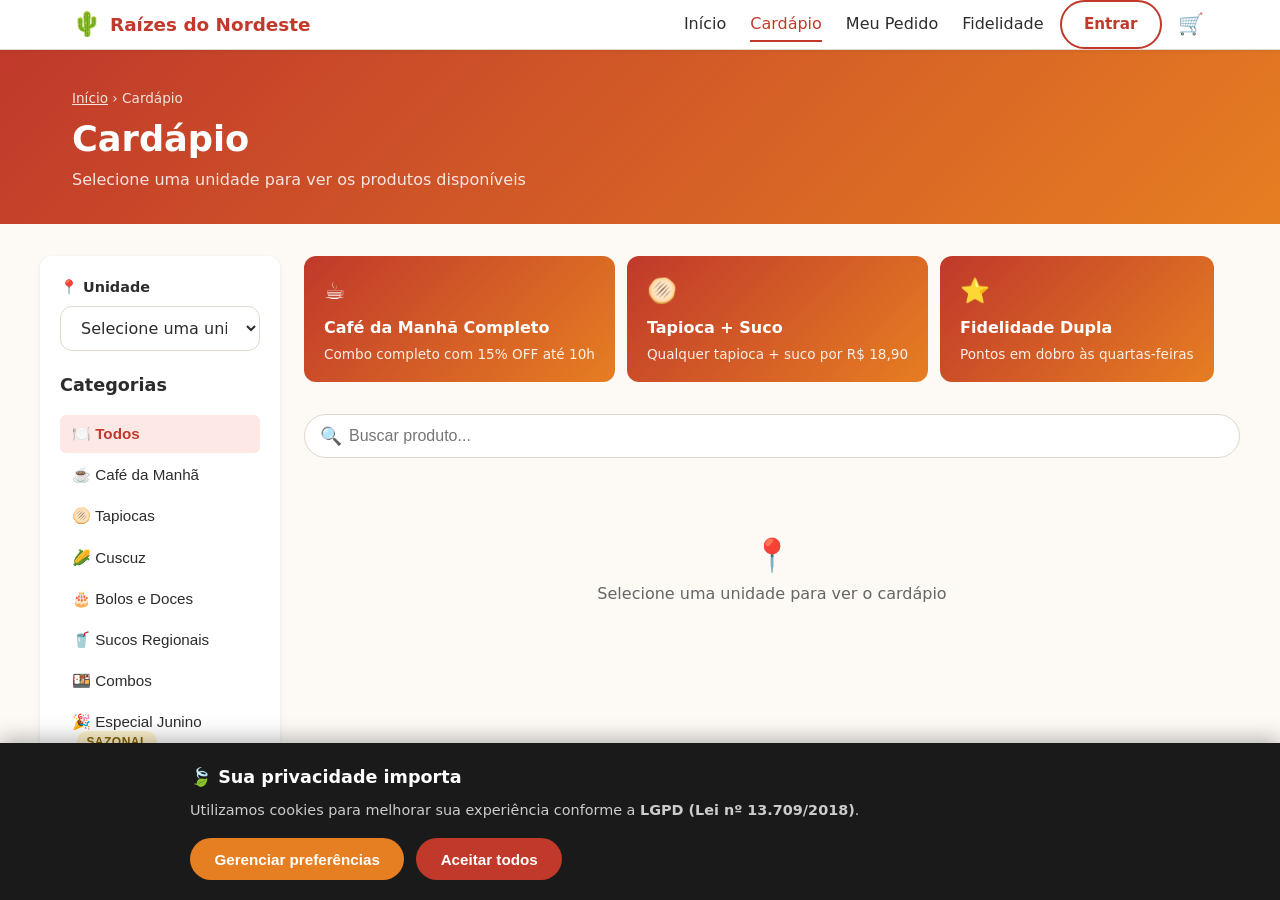
==== src/pages/cardapio.html @ 5897336e "raizes do nordeste" ====
<!DOCTYPE html>
<html lang="pt-BR">
<head>
  <meta charset="UTF-8" />
  <meta name="viewport" content="width=device-width, initial-scale=1.0" />
  <title>Cardápio — Raízes do Nordeste</title>
  <link rel="stylesheet" href="../css/global.css" />
  <link rel="stylesheet" href="../css/pages.css" />
</head>
<body>

  <div id="lgpd-banner" class="lgpd-banner hidden" role="dialog" aria-labelledby="lgpd-title" aria-modal="true">
    <div class="lgpd-content">
      <h2 id="lgpd-title">🍃 Sua privacidade importa</h2>
      <p>Utilizamos cookies para melhorar sua experiência conforme a <strong>LGPD (Lei nº 13.709/2018)</strong>.</p>
      <div class="lgpd-actions">
        <button class="btn-secondary" onclick="openPrivacyModal()">Gerenciar preferências</button>
        <button class="btn-primary" onclick="acceptLGPD()">Aceitar todos</button>
      </div>
    </div>
  </div>

  <div id="privacy-modal" class="modal hidden" role="dialog" aria-modal="true" aria-labelledby="modal-title">
    <div class="modal-overlay" onclick="closePrivacyModal()"></div>
    <div class="modal-box">
      <h2 id="modal-title">Gerenciar Preferências de Privacidade</h2>
      <div class="privacy-options">
        <label class="toggle-item"><span>Cookies essenciais (obrigatório)</span><input type="checkbox" checked disabled /></label>
        <label class="toggle-item"><span>Personalização de ofertas</span><input type="checkbox" id="pref-personalization" checked /></label>
        <label class="toggle-item"><span>Programa de fidelidade</span><input type="checkbox" id="pref-fidelity" checked /></label>
        <label class="toggle-item"><span>Análise de uso</span><input type="checkbox" id="pref-analytics" /></label>
      </div>
      <div class="modal-actions">
        <button class="btn-secondary" onclick="closePrivacyModal()">Cancelar</button>
        <button class="btn-primary" onclick="savePrivacyPrefs()">Salvar</button>
      </div>
    </div>
  </div>

  <header class="header" role="banner">
    <div class="container header-inner">
      <a href="../../index.html" class="logo" aria-label="Raízes do Nordeste - Página inicial">
        <span class="logo-icon">🌵</span>
        <span class="logo-text">Raízes do Nordeste</span>
      </a>
      <nav class="nav" role="navigation" aria-label="Menu principal">
        <a href="../../index.html" class="nav-link">Início</a>
        <a href="cardapio.html" class="nav-link active">Cardápio</a>
        <a href="pedido.html" class="nav-link">Meu Pedido</a>
        <a href="fidelidade.html" class="nav-link">Fidelidade</a>
      </nav>
      <div class="header-actions">
        <a href="login.html" class="btn-outline" id="btn-login">Entrar</a>
        <a href="carrinho.html" class="btn-cart" aria-label="Ver carrinho">
          🛒 <span id="cart-count" class="cart-badge">0</span>
        </a>
      </div>
      <button class="menu-toggle" id="menu-toggle" aria-label="Abrir menu" aria-expanded="false">☰</button>
    </div>
    <nav class="mobile-nav hidden" id="mobile-nav">
      <a href="../../index.html" class="mobile-nav-link">Início</a>
      <a href="cardapio.html" class="mobile-nav-link">Cardápio</a>
      <a href="pedido.html" class="mobile-nav-link">Meu Pedido</a>
      <a href="fidelidade.html" class="mobile-nav-link">Fidelidade</a>
      <a href="login.html" class="mobile-nav-link">Entrar / Cadastrar</a>
    </nav>
  </header>

  <div class="page-header">
    <div class="container">
      <p class="breadcrumb"><a href="../../index.html">Início</a> › Cardápio</p>
      <h1>Cardápio</h1>
      <p id="unit-subtitle">Selecione uma unidade para ver os produtos disponíveis</p>
    </div>
  </div>

  <main id="main-content">
    <div class="container cardapio-layout">

      <!-- Sidebar -->
      <aside class="cardapio-sidebar" aria-label="Filtros do cardápio">
        <div class="unit-selector">
          <label for="unit-select">📍 Unidade</label>
          <select class="form-select" id="unit-select" onchange="changeUnit(this.value)" aria-label="Selecionar unidade">
            <option value="">Selecione uma unidade</option>
          </select>
        </div>
        <h3>Categorias</h3>
        <div class="category-list" id="category-list" role="list">
          <!-- Preenchido via JS -->
        </div>
      </aside>

      <!-- Main content -->
      <div class="cardapio-main">
        <!-- Promoções -->
        <div id="promo-banner" style="margin-bottom:1.5rem"></div>

        <!-- Search -->
        <div class="cardapio-search" role="search">
          <span class="search-icon" aria-hidden="true">🔍</span>
          <input type="search" id="search-input" placeholder="Buscar produto..." aria-label="Buscar produto no cardápio" oninput="filterProducts(this.value)" />
        </div>

        <!-- Products -->
        <div id="products-container" aria-live="polite" aria-label="Lista de produtos">
          <div class="text-center" style="padding:3rem;color:var(--color-text-light)">
            <p style="font-size:2rem">📍</p>
            <p>Selecione uma unidade para ver o cardápio</p>
          </div>
        </div>
      </div>

    </div>
  </main>

  <footer class="footer" role="contentinfo">
    <div class="footer-bottom"><p>© 2026 Raízes do Nordeste. Todos os direitos reservados.</p></div>
  </footer>

  <script src="../js/data.js"></script>
  <script src="../js/cart.js"></script>
  <script src="../js/lgpd.js"></script>
  <script src="../js/cardapio.js"></script>
</body>
</html>
---- src/css/global.css ----
/* =============================================
   RAÍZES DO NORDESTE — Global CSS
   Mobile-first, responsivo, acessível
   ============================================= */

/* --- Reset & Base --- */
*, *::before, *::after { box-sizing: border-box; margin: 0; padding: 0; }

:root {
  --color-primary:    #C0392B;
  --color-primary-dk: #96281B;
  --color-secondary:  #E67E22;
  --color-accent:     #F39C12;
  --color-bg:         #FDFAF6;
  --color-surface:    #FFFFFF;
  --color-text:       #2C2C2C;
  --color-text-light: #666666;
  --color-border:     #E0D8CC;
  --color-success:    #27AE60;
  --color-error:      #E74C3C;
  --color-warning:    #F39C12;
  --color-info:       #2980B9;

  --radius-sm:  6px;
  --radius-md:  12px;
  --radius-lg:  20px;
  --radius-full: 9999px;

  --shadow-sm: 0 1px 4px rgba(0,0,0,.08);
  --shadow-md: 0 4px 16px rgba(0,0,0,.12);
  --shadow-lg: 0 8px 32px rgba(0,0,0,.16);

  --font-sans: 'Segoe UI', system-ui, -apple-system, sans-serif;
  --transition: 0.2s ease;
}

html { scroll-behavior: smooth; font-size: 16px; }

body {
  font-family: var(--font-sans);
  background: var(--color-bg);
  color: var(--color-text);
  line-height: 1.6;
  min-height: 100vh;
  display: flex;
  flex-direction: column;
}

main { flex: 1; }

img { max-width: 100%; display: block; }

a { color: inherit; text-decoration: none; }

ul, ol { list-style: none; }

/* --- Container --- */
.container {
  width: 100%;
  max-width: 1200px;
  margin: 0 auto;
  padding: 0 1rem;
}

/* --- Typography --- */
h1 { font-size: clamp(1.8rem, 5vw, 3rem); font-weight: 800; line-height: 1.2; }
h2 { font-size: clamp(1.3rem, 3vw, 2rem); font-weight: 700; }
h3 { font-size: 1.1rem; font-weight: 600; }
p  { font-size: 1rem; }

.section-subtitle { color: var(--color-text-light); margin-top: .25rem; }

/* --- Buttons --- */
.btn-primary, .btn-secondary, .btn-outline, .btn-danger {
  display: inline-flex;
  align-items: center;
  justify-content: center;
  gap: .5rem;
  padding: .65rem 1.4rem;
  border-radius: var(--radius-full);
  font-size: .95rem;
  font-weight: 600;
  cursor: pointer;
  border: 2px solid transparent;
  transition: background var(--transition), color var(--transition), border-color var(--transition), transform var(--transition);
  text-decoration: none;
  white-space: nowrap;
}
.btn-primary  { background: var(--color-primary); color: #fff; }
.btn-primary:hover  { background: var(--color-primary-dk); transform: translateY(-1px); }
.btn-secondary { background: var(--color-secondary); color: #fff; }
.btn-secondary:hover { background: #d35400; }
.btn-outline  { background: transparent; color: var(--color-primary); border-color: var(--color-primary); }
.btn-outline:hover  { background: var(--color-primary); color: #fff; }
.btn-danger   { background: var(--color-error); color: #fff; }
.btn-danger:hover   { background: #c0392b; }
.btn-lg { padding: .85rem 2rem; font-size: 1.05rem; }
.btn-sm { padding: .4rem .9rem; font-size: .85rem; }

button:focus-visible, a:focus-visible {
  outline: 3px solid var(--color-accent);
  outline-offset: 2px;
}

/* --- Header --- */
.header {
  background: var(--color-surface);
  border-bottom: 1px solid var(--color-border);
  position: sticky;
  top: 0;
  z-index: 100;
  box-shadow: var(--shadow-sm);
}
.header-inner {
  display: flex;
  align-items: center;
  gap: 1rem;
  padding-top: .75rem;
  padding-bottom: .75rem;
}
.logo {
  display: flex;
  align-items: center;
  gap: .5rem;
  font-weight: 800;
  font-size: 1.15rem;
  color: var(--color-primary);
  flex-shrink: 0;
}
.logo-icon { font-size: 1.5rem; }

.nav { display: none; gap: 1.5rem; margin-left: auto; }
.nav-link {
  font-weight: 500;
  color: var(--color-text);
  padding: .25rem 0;
  border-bottom: 2px solid transparent;
  transition: color var(--transition), border-color var(--transition);
}
.nav-link:hover, .nav-link.active {
  color: var(--color-primary);
  border-bottom-color: var(--color-primary);
}

.header-actions { display: none; align-items: center; gap: .75rem; }
.btn-cart {
  position: relative;
  font-size: 1.3rem;
  background: none;
  border: none;
  cursor: pointer;
  padding: .25rem;
  text-decoration: none;
}
.cart-badge {
  position: absolute;
  top: -4px; right: -6px;
  background: var(--color-primary);
  color: #fff;
  font-size: .65rem;
  font-weight: 700;
  border-radius: var(--radius-full);
  min-width: 18px;
  height: 18px;
  display: flex;
  align-items: center;
  justify-content: center;
  padding: 0 3px;
}

.menu-toggle {
  margin-left: auto;
  background: none;
  border: none;
  font-size: 1.5rem;
  cursor: pointer;
  color: var(--color-text);
  padding: .25rem;
}

.mobile-nav {
  display: flex;
  flex-direction: column;
  background: var(--color-surface);
  border-top: 1px solid var(--color-border);
  padding: .5rem 0;
}
.mobile-nav-link {
  padding: .75rem 1.5rem;
  font-weight: 500;
  color: var(--color-text);
  border-bottom: 1px solid var(--color-border);
  transition: background var(--transition);
}
.mobile-nav-link:hover { background: var(--color-bg); color: var(--color-primary); }
.mobile-nav.hidden { display: none; }

/* --- Footer --- */
.footer {
  background: #1a1a1a;
  color: #ccc;
  margin-top: auto;
}
.footer-inner {
  display: grid;
  grid-template-columns: 1fr;
  gap: 2rem;
  padding: 2.5rem 1rem;
}
.footer-brand .logo-text { color: #fff; font-size: 1.1rem; font-weight: 700; }
.footer-brand .logo-icon { font-size: 1.4rem; }
.footer-brand p { margin-top: .5rem; font-size: .9rem; color: #aaa; }
.footer-links, .footer-lgpd { display: flex; flex-direction: column; gap: .5rem; }
.footer-links h3, .footer-lgpd h3 { color: #fff; margin-bottom: .25rem; }
.footer-links a { color: #aaa; font-size: .9rem; transition: color var(--transition); }
.footer-links a:hover { color: var(--color-accent); }
.footer-lgpd p { font-size: .85rem; color: #aaa; }
.footer-bottom {
  border-top: 1px solid #333;
  text-align: center;
  padding: 1rem;
  font-size: .85rem;
  color: #777;
}

/* --- LGPD Banner --- */
.lgpd-banner {
  position: fixed;
  bottom: 0; left: 0; right: 0;
  background: #1a1a1a;
  color: #eee;
  z-index: 9999;
  padding: 1.25rem 1rem;
  box-shadow: 0 -4px 20px rgba(0,0,0,.3);
  animation: slideUp .4s ease;
}
.lgpd-content { max-width: 900px; margin: 0 auto; }
.lgpd-content h2 { color: #fff; font-size: 1.1rem; margin-bottom: .5rem; }
.lgpd-content p  { font-size: .9rem; color: #ccc; margin-bottom: .5rem; }
.lgpd-actions { display: flex; flex-wrap: wrap; gap: .75rem; margin-top: 1rem; }
.lgpd-banner.hidden { display: none; }

@keyframes slideUp {
  from { transform: translateY(100%); }
  to   { transform: translateY(0); }
}

/* --- Modal --- */
.modal {
  position: fixed;
  inset: 0;
  z-index: 10000;
  display: flex;
  align-items: center;
  justify-content: center;
  padding: 1rem;
}
.modal.hidden { display: none; }
.modal-overlay {
  position: absolute;
  inset: 0;
  background: rgba(0,0,0,.6);
}
.modal-box {
  position: relative;
  background: var(--color-surface);
  border-radius: var(--radius-lg);
  padding: 2rem;
  max-width: 500px;
  width: 100%;
  box-shadow: var(--shadow-lg);
  z-index: 1;
}
.modal-box h2 { margin-bottom: 1rem; }
.modal-box p  { margin-bottom: 1rem; font-size: .95rem; color: var(--color-text-light); }
.modal-actions { display: flex; gap: .75rem; justify-content: flex-end; flex-wrap: wrap; margin-top: 1.5rem; }

.privacy-options { display: flex; flex-direction: column; gap: .75rem; margin: 1rem 0; }
.toggle-item {
  display: flex;
  align-items: center;
  justify-content: space-between;
  padding: .75rem 1rem;
  background: var(--color-bg);
  border-radius: var(--radius-md);
  cursor: pointer;
  font-size: .95rem;
}
.toggle-item input[type="checkbox"] { width: 18px; height: 18px; accent-color: var(--color-primary); }
.privacy-note { font-size: .85rem !important; }
.link { color: var(--color-primary); text-decoration: underline; }

/* --- Cards --- */
.card {
  background: var(--color-surface);
  border-radius: var(--radius-md);
  box-shadow: var(--shadow-sm);
  overflow: hidden;
  transition: box-shadow var(--transition), transform var(--transition);
}
.card:hover { box-shadow: var(--shadow-md); transform: translateY(-2px); }

/* --- Badges --- */
.badge {
  display: inline-block;
  padding: .2rem .6rem;
  border-radius: var(--radius-full);
  font-size: .75rem;
  font-weight: 700;
  text-transform: uppercase;
  letter-spacing: .04em;
}
.badge-success  { background: #d4edda; color: #155724; }
.badge-warning  { background: #fff3cd; color: #856404; }
.badge-error    { background: #f8d7da; color: #721c24; }
.badge-info     { background: #d1ecf1; color: #0c5460; }
.badge-primary  { background: #fde8e6; color: var(--color-primary); }

/* --- Form elements --- */
.form-group { display: flex; flex-direction: column; gap: .4rem; margin-bottom: 1rem; }
.form-label { font-weight: 600; font-size: .9rem; }
.form-input, .form-select, .form-textarea {
  padding: .7rem 1rem;
  border: 1.5px solid var(--color-border);
  border-radius: var(--radius-md);
  font-size: 1rem;
  font-family: var(--font-sans);
  background: var(--color-surface);
  color: var(--color-text);
  transition: border-color var(--transition);
  width: 100%;
}
.form-input:focus, .form-select:focus, .form-textarea:focus {
  outline: none;
  border-color: var(--color-primary);
}
.form-input.error { border-color: var(--color-error); }
.form-error { color: var(--color-error); font-size: .82rem; }
.form-hint  { color: var(--color-text-light); font-size: .82rem; }

/* --- Alerts --- */
.alert {
  padding: .85rem 1.1rem;
  border-radius: var(--radius-md);
  font-size: .95rem;
  margin-bottom: 1rem;
  display: flex;
  align-items: flex-start;
  gap: .6rem;
}
.alert-success { background: #d4edda; color: #155724; border-left: 4px solid var(--color-success); }
.alert-error   { background: #f8d7da; color: #721c24; border-left: 4px solid var(--color-error); }
.alert-warning { background: #fff3cd; color: #856404; border-left: 4px solid var(--color-warning); }
.alert-info    { background: #d1ecf1; color: #0c5460; border-left: 4px solid var(--color-info); }

/* --- Utilities --- */
.hidden  { display: none !important; }
.sr-only { position: absolute; width: 1px; height: 1px; padding: 0; margin: -1px; overflow: hidden; clip: rect(0,0,0,0); white-space: nowrap; border: 0; }
.text-center { text-align: center; }
.text-right  { text-align: right; }
.mt-1 { margin-top: .5rem; }
.mt-2 { margin-top: 1rem; }
.mt-3 { margin-top: 1.5rem; }
.mb-1 { margin-bottom: .5rem; }
.mb-2 { margin-bottom: 1rem; }
.divider { border: none; border-top: 1px solid var(--color-border); margin: 1.5rem 0; }

/* --- Spinner --- */
.spinner {
  width: 36px; height: 36px;
  border: 4px solid var(--color-border);
  border-top-color: var(--color-primary);
  border-radius: 50%;
  animation: spin .7s linear infinite;
  margin: 2rem auto;
}
@keyframes spin { to { transform: rotate(360deg); } }

/* --- Toast --- */
.toast-container {
  position: fixed;
  bottom: 1.5rem;
  right: 1rem;
  z-index: 9998;
  display: flex;
  flex-direction: column;
  gap: .5rem;
  max-width: 320px;
}
.toast {
  background: #1a1a1a;
  color: #fff;
  padding: .85rem 1.1rem;
  border-radius: var(--radius-md);
  font-size: .9rem;
  box-shadow: var(--shadow-md);
  animation: fadeInRight .3s ease;
  display: flex;
  align-items: center;
  gap: .5rem;
}
.toast.success { border-left: 4px solid var(--color-success); }
.toast.error   { border-left: 4px solid var(--color-error); }
.toast.info    { border-left: 4px solid var(--color-info); }
@keyframes fadeInRight {
  from { opacity: 0; transform: translateX(30px); }
  to   { opacity: 1; transform: translateX(0); }
}

/* --- Responsive --- */
@media (min-width: 640px) {
  .container { padding: 0 1.5rem; }
  .footer-inner { grid-template-columns: 1fr 1fr; }
}

@media (min-width: 768px) {
  .nav { display: flex; }
  .header-actions { display: flex; }
  .menu-toggle { display: none; }
  .footer-inner { grid-template-columns: 2fr 1fr 2fr; }
}

@media (min-width: 1024px) {
  .container { padding: 0 2rem; }
}
---- src/css/pages.css ----
/* =============================================
   PAGES CSS — Cardápio, Pedido, Carrinho,
   Login, Cadastro, Fidelidade, Status
   ============================================= */

/* ---- Page Header ---- */
.page-header {
  background: linear-gradient(135deg, var(--color-primary), var(--color-secondary));
  color: #fff;
  padding: 2rem 0;
}
.page-header h1 { color: #fff; font-size: clamp(1.5rem, 4vw, 2.2rem); }
.page-header p  { color: rgba(255,255,255,.85); margin-top: .4rem; }
.breadcrumb { font-size: .85rem; color: rgba(255,255,255,.7); margin-bottom: .5rem; }
.breadcrumb a { color: rgba(255,255,255,.85); text-decoration: underline; }

/* ---- Cardápio ---- */
.cardapio-layout {
  display: grid;
  grid-template-columns: 1fr;
  gap: 1.5rem;
  padding: 2rem 0;
}
.cardapio-sidebar {
  background: var(--color-surface);
  border-radius: var(--radius-md);
  padding: 1.25rem;
  box-shadow: var(--shadow-sm);
  height: fit-content;
}
.cardapio-sidebar h3 { margin-bottom: 1rem; }
.category-list { display: flex; flex-direction: column; gap: .25rem; }
.category-btn {
  background: none;
  border: none;
  text-align: left;
  padding: .6rem .75rem;
  border-radius: var(--radius-sm);
  cursor: pointer;
  font-size: .95rem;
  color: var(--color-text);
  transition: background var(--transition), color var(--transition);
  width: 100%;
}
.category-btn:hover, .category-btn.active {
  background: #fde8e6;
  color: var(--color-primary);
  font-weight: 600;
}
.unit-selector { margin-bottom: 1.25rem; }
.unit-selector label { font-weight: 600; font-size: .9rem; display: block; margin-bottom: .4rem; }

.cardapio-main {}
.cardapio-search { margin-bottom: 1.5rem; position: relative; }
.cardapio-search input {
  width: 100%;
  padding: .75rem 1rem .75rem 2.75rem;
  border: 1.5px solid var(--color-border);
  border-radius: var(--radius-full);
  font-size: 1rem;
}
.cardapio-search input:focus { outline: none; border-color: var(--color-primary); }
.search-icon { position: absolute; left: 1rem; top: 50%; transform: translateY(-50%); font-size: 1.1rem; }

.category-section { margin-bottom: 2.5rem; }
.category-section h2 { margin-bottom: 1rem; padding-bottom: .5rem; border-bottom: 2px solid var(--color-border); }

.product-grid {
  display: grid;
  grid-template-columns: 1fr;
  gap: 1rem;
}
.product-card {
  background: var(--color-surface);
  border-radius: var(--radius-md);
  box-shadow: var(--shadow-sm);
  display: flex;
  gap: 1rem;
  padding: 1rem;
  transition: box-shadow var(--transition);
}
.product-card:hover { box-shadow: var(--shadow-md); }
.product-img {
  width: 90px; height: 90px;
  border-radius: var(--radius-sm);
  background: linear-gradient(135deg, #E67E22, #F39C12);
  display: flex;
  align-items: center;
  justify-content: center;
  font-size: 2.5rem;
  flex-shrink: 0;
}
.product-info { flex: 1; }
.product-info h3 { font-size: 1rem; margin-bottom: .25rem; }
.product-info p  { font-size: .85rem; color: var(--color-text-light); margin-bottom: .5rem; }
.product-footer { display: flex; align-items: center; justify-content: space-between; flex-wrap: wrap; gap: .5rem; }
.product-price { font-weight: 700; color: var(--color-primary); font-size: 1.05rem; }
.product-unavailable { opacity: .5; pointer-events: none; }
.product-unavailable .product-img { filter: grayscale(1); }

/* Qty control */
.qty-control { display: flex; align-items: center; gap: .5rem; }
.qty-btn {
  width: 30px; height: 30px;
  border-radius: 50%;
  border: 2px solid var(--color-primary);
  background: none;
  color: var(--color-primary);
  font-size: 1.1rem;
  font-weight: 700;
  cursor: pointer;
  display: flex; align-items: center; justify-content: center;
  transition: background var(--transition), color var(--transition);
}
.qty-btn:hover { background: var(--color-primary); color: #fff; }
.qty-value { font-weight: 700; min-width: 20px; text-align: center; }

/* ---- Carrinho ---- */
.cart-layout {
  display: grid;
  grid-template-columns: 1fr;
  gap: 1.5rem;
  padding: 2rem 0;
}
.cart-items { display: flex; flex-direction: column; gap: 1rem; }
.cart-item {
  background: var(--color-surface);
  border-radius: var(--radius-md);
  padding: 1rem;
  box-shadow: var(--shadow-sm);
  display: flex;
  gap: 1rem;
  align-items: center;
}
.cart-item-img {
  width: 70px; height: 70px;
  border-radius: var(--radius-sm);
  background: linear-gradient(135deg, #E67E22, #F39C12);
  display: flex; align-items: center; justify-content: center;
  font-size: 2rem;
  flex-shrink: 0;
}
.cart-item-info { flex: 1; }
.cart-item-info h3 { font-size: .95rem; }
.cart-item-info p  { font-size: .85rem; color: var(--color-text-light); }
.cart-item-actions { display: flex; align-items: center; gap: .75rem; flex-wrap: wrap; }
.cart-item-price { font-weight: 700; color: var(--color-primary); }
.btn-remove { background: none; border: none; cursor: pointer; color: var(--color-error); font-size: 1.1rem; padding: .25rem; }

.cart-summary {
  background: var(--color-surface);
  border-radius: var(--radius-md);
  padding: 1.5rem;
  box-shadow: var(--shadow-sm);
  height: fit-content;
}
.cart-summary h2 { margin-bottom: 1.25rem; }
.summary-row { display: flex; justify-content: space-between; margin-bottom: .75rem; font-size: .95rem; }
.summary-row.total { font-weight: 700; font-size: 1.1rem; border-top: 1px solid var(--color-border); padding-top: .75rem; margin-top: .75rem; }
.summary-row.discount { color: var(--color-success); }

.payment-section { margin-top: 1.5rem; }
.payment-section h3 { margin-bottom: 1rem; }
.payment-methods { display: flex; flex-direction: column; gap: .5rem; margin-bottom: 1.25rem; }
.payment-method {
  display: flex;
  align-items: center;
  gap: .75rem;
  padding: .85rem 1rem;
  border: 2px solid var(--color-border);
  border-radius: var(--radius-md);
  cursor: pointer;
  transition: border-color var(--transition);
}
.payment-method:hover, .payment-method.selected { border-color: var(--color-primary); }
.payment-method input[type="radio"] { accent-color: var(--color-primary); }
.payment-icon { font-size: 1.4rem; }
.payment-label { font-weight: 500; }

.fidelity-points-use {
  background: #fde8e6;
  border-radius: var(--radius-md);
  padding: 1rem;
  margin-bottom: 1.25rem;
  display: flex;
  align-items: center;
  justify-content: space-between;
  gap: .75rem;
}
.fidelity-points-use p { font-size: .9rem; }
.fidelity-points-use strong { color: var(--color-primary); }

.cart-empty {
  text-align: center;
  padding: 4rem 1rem;
  color: var(--color-text-light);
}
.cart-empty .empty-icon { font-size: 4rem; margin-bottom: 1rem; }

/* ---- Login / Cadastro ---- */
.auth-layout {
  min-height: calc(100vh - 200px);
  display: flex;
  align-items: center;
  justify-content: center;
  padding: 2rem 1rem;
}
.auth-card {
  background: var(--color-surface);
  border-radius: var(--radius-lg);
  padding: 2rem;
  width: 100%;
  max-width: 440px;
  box-shadow: var(--shadow-lg);
}
.auth-card h1 { font-size: 1.6rem; margin-bottom: .25rem; }
.auth-card .subtitle { color: var(--color-text-light); margin-bottom: 1.5rem; }
.auth-divider { text-align: center; color: var(--color-text-light); font-size: .9rem; margin: 1rem 0; position: relative; }
.auth-divider::before, .auth-divider::after {
  content: '';
  position: absolute;
  top: 50%;
  width: 40%;
  height: 1px;
  background: var(--color-border);
}
.auth-divider::before { left: 0; }
.auth-divider::after  { right: 0; }
.auth-footer { text-align: center; margin-top: 1.25rem; font-size: .9rem; color: var(--color-text-light); }
.auth-footer a { color: var(--color-primary); font-weight: 600; }

.password-wrapper { position: relative; }
.password-toggle {
  position: absolute;
  right: .75rem; top: 50%;
  transform: translateY(-50%);
  background: none; border: none;
  cursor: pointer; font-size: 1.1rem;
  color: var(--color-text-light);
}

.strength-bar { height: 4px; border-radius: 2px; background: var(--color-border); margin-top: .4rem; overflow: hidden; }
.strength-fill { height: 100%; border-radius: 2px; transition: width .3s, background .3s; }

/* ---- Status do Pedido ---- */
.status-layout { padding: 2rem 0; }
.status-card {
  background: var(--color-surface);
  border-radius: var(--radius-lg);
  padding: 2rem;
  box-shadow: var(--shadow-md);
  max-width: 600px;
  margin: 0 auto;
}
.status-header { text-align: center; margin-bottom: 2rem; }
.status-header .order-number { font-size: .9rem; color: var(--color-text-light); }
.status-header h2 { font-size: 1.4rem; margin: .5rem 0; }

.status-timeline { position: relative; padding-left: 2rem; }
.status-timeline::before {
  content: '';
  position: absolute;
  left: .6rem; top: 0; bottom: 0;
  width: 2px;
  background: var(--color-border);
}
.timeline-step { position: relative; margin-bottom: 1.5rem; }
.timeline-dot {
  position: absolute;
  left: -1.65rem;
  top: .1rem;
  width: 20px; height: 20px;
  border-radius: 50%;
  background: var(--color-border);
  border: 3px solid var(--color-surface);
  display: flex; align-items: center; justify-content: center;
  font-size: .6rem;
}
.timeline-step.done .timeline-dot   { background: var(--color-success); }
.timeline-step.active .timeline-dot { background: var(--color-primary); animation: pulse 1.5s infinite; }
@keyframes pulse {
  0%, 100% { box-shadow: 0 0 0 0 rgba(192,57,43,.4); }
  50%       { box-shadow: 0 0 0 8px rgba(192,57,43,0); }
}
.timeline-step h3 { font-size: .95rem; }
.timeline-step p  { font-size: .85rem; color: var(--color-text-light); }

.status-items { margin-top: 1.5rem; border-top: 1px solid var(--color-border); padding-top: 1.5rem; }
.status-items h3 { margin-bottom: .75rem; }
.status-item { display: flex; justify-content: space-between; font-size: .9rem; padding: .4rem 0; border-bottom: 1px solid var(--color-border); }

/* ---- Fidelidade ---- */
.fidelity-layout { padding: 2rem 0; }
.points-card {
  background: linear-gradient(135deg, var(--color-primary), var(--color-secondary));
  color: #fff;
  border-radius: var(--radius-lg);
  padding: 2rem;
  text-align: center;
  margin-bottom: 2rem;
}
.points-card .points-value { font-size: 3.5rem; font-weight: 800; line-height: 1; }
.points-card .points-label { font-size: 1rem; opacity: .85; margin-top: .25rem; }
.points-card .points-tier  { margin-top: 1rem; font-size: .9rem; opacity: .9; }

.rewards-grid {
  display: grid;
  grid-template-columns: 1fr;
  gap: 1rem;
  margin-top: 1.5rem;
}
.reward-card {
  background: var(--color-surface);
  border-radius: var(--radius-md);
  padding: 1.25rem;
  box-shadow: var(--shadow-sm);
  display: flex;
  align-items: center;
  gap: 1rem;
}
.reward-icon { font-size: 2.5rem; flex-shrink: 0; }
.reward-info { flex: 1; }
.reward-info h3 { font-size: .95rem; margin-bottom: .2rem; }
.reward-info p  { font-size: .85rem; color: var(--color-text-light); }
.reward-cost { font-weight: 700; color: var(--color-primary); font-size: .9rem; white-space: nowrap; }

.history-table { width: 100%; border-collapse: collapse; font-size: .9rem; }
.history-table th { text-align: left; padding: .75rem; background: var(--color-bg); font-weight: 600; border-bottom: 2px solid var(--color-border); }
.history-table td { padding: .75rem; border-bottom: 1px solid var(--color-border); }
.history-table tr:hover td { background: var(--color-bg); }
.points-plus  { color: var(--color-success); font-weight: 700; }
.points-minus { color: var(--color-error); font-weight: 700; }

/* ---- Pagamento ---- */
.payment-layout { padding: 2rem 0; max-width: 600px; margin: 0 auto; }
.payment-card {
  background: var(--color-surface);
  border-radius: var(--radius-lg);
  padding: 2rem;
  box-shadow: var(--shadow-md);
}
.payment-card h2 { margin-bottom: 1.5rem; }
.payment-processing {
  text-align: center;
  padding: 2rem;
}
.payment-processing .spinner { margin: 1.5rem auto; }
.payment-success { text-align: center; padding: 2rem; }
.payment-success .success-icon { font-size: 4rem; margin-bottom: 1rem; }
.payment-success h2 { color: var(--color-success); }

/* ---- Perfil ---- */
.profile-layout { padding: 2rem 0; }
.profile-grid {
  display: grid;
  grid-template-columns: 1fr;
  gap: 1.5rem;
}
.profile-sidebar {
  background: var(--color-surface);
  border-radius: var(--radius-md);
  padding: 1.5rem;
  box-shadow: var(--shadow-sm);
  text-align: center;
  height: fit-content;
}
.profile-avatar {
  width: 80px; height: 80px;
  border-radius: 50%;
  background: linear-gradient(135deg, var(--color-primary), var(--color-secondary));
  display: flex; align-items: center; justify-content: center;
  font-size: 2.5rem;
  margin: 0 auto 1rem;
  color: #fff;
}
.profile-nav { display: flex; flex-direction: column; gap: .25rem; margin-top: 1.25rem; text-align: left; }
.profile-nav-link {
  padding: .65rem .75rem;
  border-radius: var(--radius-sm);
  font-size: .95rem;
  color: var(--color-text);
  transition: background var(--transition), color var(--transition);
  display: flex; align-items: center; gap: .5rem;
}
.profile-nav-link:hover, .profile-nav-link.active {
  background: #fde8e6;
  color: var(--color-primary);
  font-weight: 600;
}

/* Responsive */
@media (min-width: 640px) {
  .product-grid { grid-template-columns: repeat(2, 1fr); }
  .rewards-grid { grid-template-columns: repeat(2, 1fr); }
}
@media (min-width: 768px) {
  .cardapio-layout { grid-template-columns: 240px 1fr; }
  .cart-layout { grid-template-columns: 1fr 360px; }
  .profile-grid { grid-template-columns: 240px 1fr; }
}
@media (min-width: 1024px) {
  .product-grid { grid-template-columns: repeat(3, 1fr); }
  .rewards-grid { grid-template-columns: repeat(3, 1fr); }
}
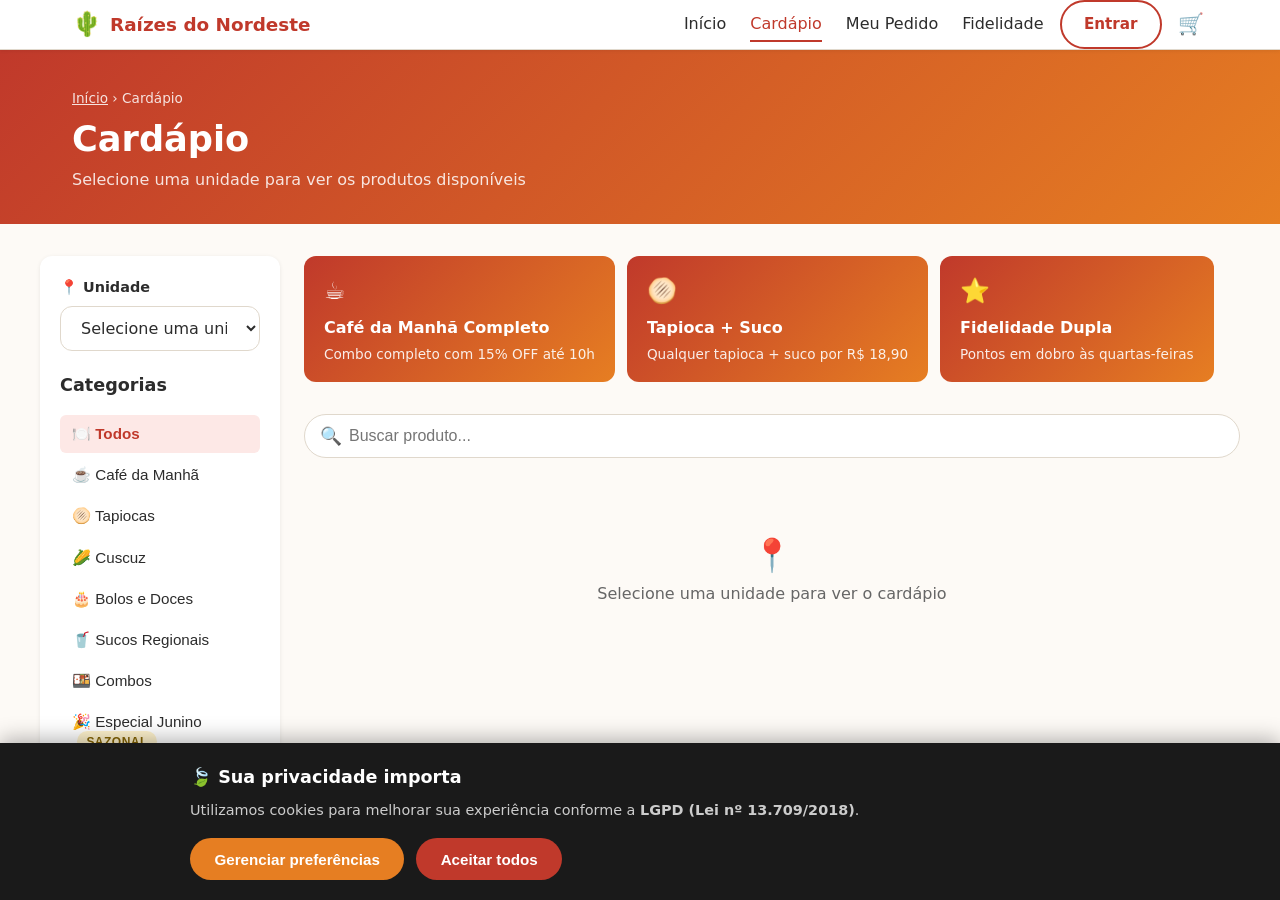
==== commit 7fdbdd61: "raizes do nordeste v2" ====
--- a/src/pages/cardapio.html
+++ b/src/pages/cardapio.html
@@ -77,7 +77,6 @@
   <main id="main-content">
     <div class="container cardapio-layout">
 
-      <!-- Sidebar -->
       <aside class="cardapio-sidebar" aria-label="Filtros do cardápio">
         <div class="unit-selector">
           <label for="unit-select">📍 Unidade</label>
@@ -87,22 +86,19 @@
         </div>
         <h3>Categorias</h3>
         <div class="category-list" id="category-list" role="list">
-          <!-- Preenchido via JS -->
+          
         </div>
       </aside>
 
-      <!-- Main content -->
       <div class="cardapio-main">
-        <!-- Promoções -->
+        
         <div id="promo-banner" style="margin-bottom:1.5rem"></div>
 
-        <!-- Search -->
         <div class="cardapio-search" role="search">
           <span class="search-icon" aria-hidden="true">🔍</span>
           <input type="search" id="search-input" placeholder="Buscar produto..." aria-label="Buscar produto no cardápio" oninput="filterProducts(this.value)" />
         </div>
 
-        <!-- Products -->
         <div id="products-container" aria-live="polite" aria-label="Lista de produtos">
           <div class="text-center" style="padding:3rem;color:var(--color-text-light)">
             <p style="font-size:2rem">📍</p>
--- a/src/css/global.css
+++ b/src/css/global.css
@@ -1,9 +1,3 @@
-/* =============================================
-   RAÍZES DO NORDESTE — Global CSS
-   Mobile-first, responsivo, acessível
-   ============================================= */
-
-/* --- Reset & Base --- */
 *, *::before, *::after { box-sizing: border-box; margin: 0; padding: 0; }
 
 :root {
@@ -54,7 +48,6 @@
 
 ul, ol { list-style: none; }
 
-/* --- Container --- */
 .container {
   width: 100%;
   max-width: 1200px;
@@ -62,7 +55,6 @@
   padding: 0 1rem;
 }
 
-/* --- Typography --- */
 h1 { font-size: clamp(1.8rem, 5vw, 3rem); font-weight: 800; line-height: 1.2; }
 h2 { font-size: clamp(1.3rem, 3vw, 2rem); font-weight: 700; }
 h3 { font-size: 1.1rem; font-weight: 600; }
@@ -70,7 +62,6 @@
 
 .section-subtitle { color: var(--color-text-light); margin-top: .25rem; }
 
-/* --- Buttons --- */
 .btn-primary, .btn-secondary, .btn-outline, .btn-danger {
   display: inline-flex;
   align-items: center;
@@ -102,7 +93,6 @@
   outline-offset: 2px;
 }
 
-/* --- Header --- */
 .header {
   background: var(--color-surface);
   border-bottom: 1px solid var(--color-border);
@@ -195,7 +185,6 @@
 .mobile-nav-link:hover { background: var(--color-bg); color: var(--color-primary); }
 .mobile-nav.hidden { display: none; }
 
-/* --- Footer --- */
 .footer {
   background: #1a1a1a;
   color: #ccc;
@@ -223,7 +212,6 @@
   color: #777;
 }
 
-/* --- LGPD Banner --- */
 .lgpd-banner {
   position: fixed;
   bottom: 0; left: 0; right: 0;
@@ -245,7 +233,6 @@
   to   { transform: translateY(0); }
 }
 
-/* --- Modal --- */
 .modal {
   position: fixed;
   inset: 0;
@@ -290,7 +277,6 @@
 .privacy-note { font-size: .85rem !important; }
 .link { color: var(--color-primary); text-decoration: underline; }
 
-/* --- Cards --- */
 .card {
   background: var(--color-surface);
   border-radius: var(--radius-md);
@@ -300,7 +286,6 @@
 }
 .card:hover { box-shadow: var(--shadow-md); transform: translateY(-2px); }
 
-/* --- Badges --- */
 .badge {
   display: inline-block;
   padding: .2rem .6rem;
@@ -316,7 +301,6 @@
 .badge-info     { background: #d1ecf1; color: #0c5460; }
 .badge-primary  { background: #fde8e6; color: var(--color-primary); }
 
-/* --- Form elements --- */
 .form-group { display: flex; flex-direction: column; gap: .4rem; margin-bottom: 1rem; }
 .form-label { font-weight: 600; font-size: .9rem; }
 .form-input, .form-select, .form-textarea {
@@ -338,7 +322,6 @@
 .form-error { color: var(--color-error); font-size: .82rem; }
 .form-hint  { color: var(--color-text-light); font-size: .82rem; }
 
-/* --- Alerts --- */
 .alert {
   padding: .85rem 1.1rem;
   border-radius: var(--radius-md);
@@ -353,7 +336,6 @@
 .alert-warning { background: #fff3cd; color: #856404; border-left: 4px solid var(--color-warning); }
 .alert-info    { background: #d1ecf1; color: #0c5460; border-left: 4px solid var(--color-info); }
 
-/* --- Utilities --- */
 .hidden  { display: none !important; }
 .sr-only { position: absolute; width: 1px; height: 1px; padding: 0; margin: -1px; overflow: hidden; clip: rect(0,0,0,0); white-space: nowrap; border: 0; }
 .text-center { text-align: center; }
@@ -365,7 +347,6 @@
 .mb-2 { margin-bottom: 1rem; }
 .divider { border: none; border-top: 1px solid var(--color-border); margin: 1.5rem 0; }
 
-/* --- Spinner --- */
 .spinner {
   width: 36px; height: 36px;
   border: 4px solid var(--color-border);
@@ -376,7 +357,6 @@
 }
 @keyframes spin { to { transform: rotate(360deg); } }
 
-/* --- Toast --- */
 .toast-container {
   position: fixed;
   bottom: 1.5rem;
@@ -407,7 +387,6 @@
   to   { opacity: 1; transform: translateX(0); }
 }
 
-/* --- Responsive --- */
 @media (min-width: 640px) {
   .container { padding: 0 1.5rem; }
   .footer-inner { grid-template-columns: 1fr 1fr; }
--- a/src/css/pages.css
+++ b/src/css/pages.css
@@ -1,9 +1,3 @@
-/* =============================================
-   PAGES CSS — Cardápio, Pedido, Carrinho,
-   Login, Cadastro, Fidelidade, Status
-   ============================================= */
-
-/* ---- Page Header ---- */
 .page-header {
   background: linear-gradient(135deg, var(--color-primary), var(--color-secondary));
   color: #fff;
@@ -14,7 +8,6 @@
 .breadcrumb { font-size: .85rem; color: rgba(255,255,255,.7); margin-bottom: .5rem; }
 .breadcrumb a { color: rgba(255,255,255,.85); text-decoration: underline; }
 
-/* ---- Cardápio ---- */
 .cardapio-layout {
   display: grid;
   grid-template-columns: 1fr;
@@ -98,7 +91,6 @@
 .product-unavailable { opacity: .5; pointer-events: none; }
 .product-unavailable .product-img { filter: grayscale(1); }
 
-/* Qty control */
 .qty-control { display: flex; align-items: center; gap: .5rem; }
 .qty-btn {
   width: 30px; height: 30px;
@@ -115,7 +107,6 @@
 .qty-btn:hover { background: var(--color-primary); color: #fff; }
 .qty-value { font-weight: 700; min-width: 20px; text-align: center; }
 
-/* ---- Carrinho ---- */
 .cart-layout {
   display: grid;
   grid-template-columns: 1fr;
@@ -197,7 +188,6 @@
 }
 .cart-empty .empty-icon { font-size: 4rem; margin-bottom: 1rem; }
 
-/* ---- Login / Cadastro ---- */
 .auth-layout {
   min-height: calc(100vh - 200px);
   display: flex;
@@ -242,7 +232,6 @@
 .strength-bar { height: 4px; border-radius: 2px; background: var(--color-border); margin-top: .4rem; overflow: hidden; }
 .strength-fill { height: 100%; border-radius: 2px; transition: width .3s, background .3s; }
 
-/* ---- Status do Pedido ---- */
 .status-layout { padding: 2rem 0; }
 .status-card {
   background: var(--color-surface);
@@ -289,7 +278,6 @@
 .status-items h3 { margin-bottom: .75rem; }
 .status-item { display: flex; justify-content: space-between; font-size: .9rem; padding: .4rem 0; border-bottom: 1px solid var(--color-border); }
 
-/* ---- Fidelidade ---- */
 .fidelity-layout { padding: 2rem 0; }
 .points-card {
   background: linear-gradient(135deg, var(--color-primary), var(--color-secondary));
@@ -331,7 +319,6 @@
 .points-plus  { color: var(--color-success); font-weight: 700; }
 .points-minus { color: var(--color-error); font-weight: 700; }
 
-/* ---- Pagamento ---- */
 .payment-layout { padding: 2rem 0; max-width: 600px; margin: 0 auto; }
 .payment-card {
   background: var(--color-surface);
@@ -349,7 +336,6 @@
 .payment-success .success-icon { font-size: 4rem; margin-bottom: 1rem; }
 .payment-success h2 { color: var(--color-success); }
 
-/* ---- Perfil ---- */
 .profile-layout { padding: 2rem 0; }
 .profile-grid {
   display: grid;
@@ -388,7 +374,6 @@
   font-weight: 600;
 }
 
-/* Responsive */
 @media (min-width: 640px) {
   .product-grid { grid-template-columns: repeat(2, 1fr); }
   .rewards-grid { grid-template-columns: repeat(2, 1fr); }
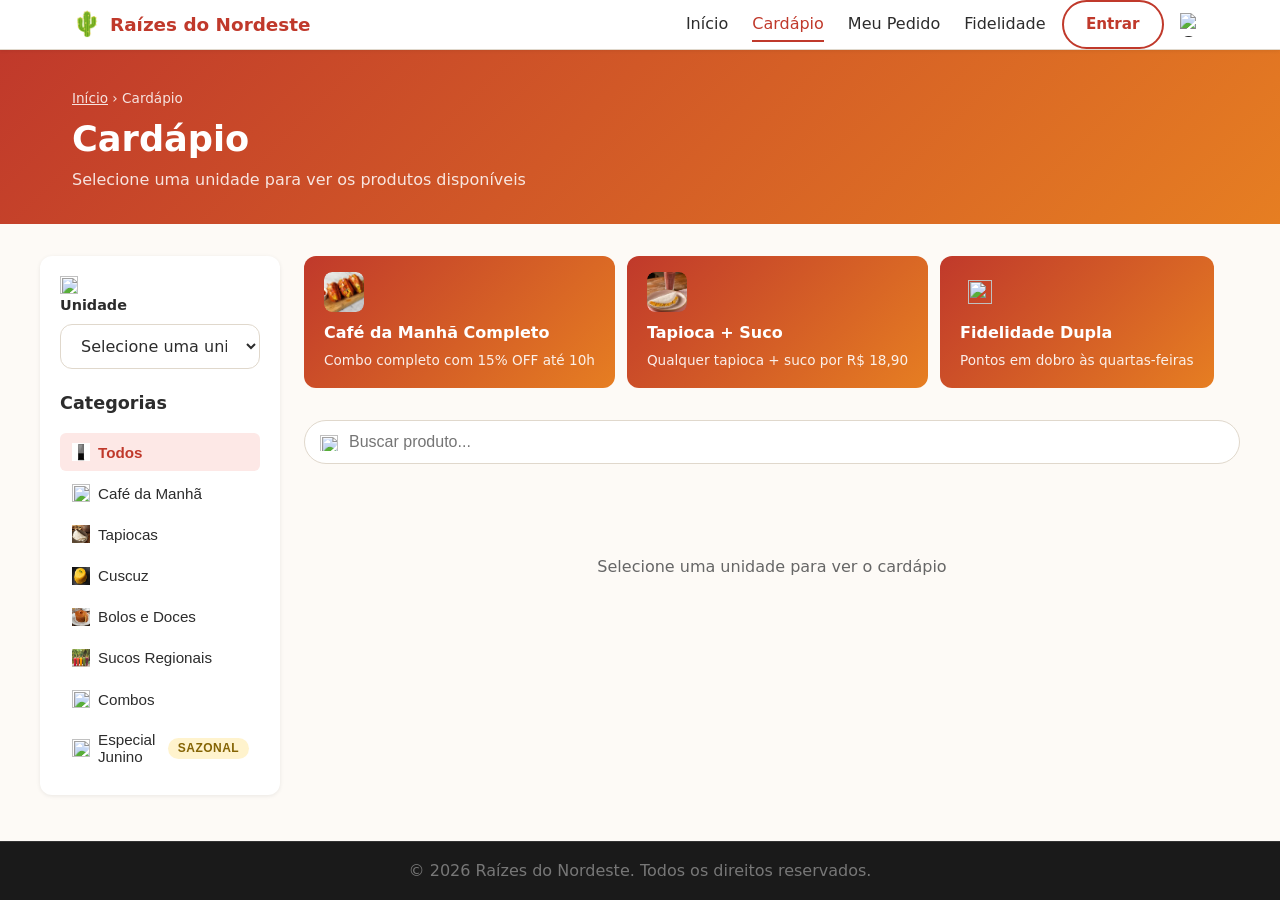
==== commit 80d523f4: "raizes do nordeste v3" ====
--- a/src/pages/cardapio.html
+++ b/src/pages/cardapio.html
@@ -11,7 +11,7 @@
 
   <div id="lgpd-banner" class="lgpd-banner hidden" role="dialog" aria-labelledby="lgpd-title" aria-modal="true">
     <div class="lgpd-content">
-      <h2 id="lgpd-title">🍃 Sua privacidade importa</h2>
+      <h2 id="lgpd-title"> Sua privacidade importa</h2>
       <p>Utilizamos cookies para melhorar sua experiência conforme a <strong>LGPD (Lei nº 13.709/2018)</strong>.</p>
       <div class="lgpd-actions">
         <button class="btn-secondary" onclick="openPrivacyModal()">Gerenciar preferências</button>
@@ -51,8 +51,9 @@
       </nav>
       <div class="header-actions">
         <a href="login.html" class="btn-outline" id="btn-login">Entrar</a>
-        <a href="carrinho.html" class="btn-cart" aria-label="Ver carrinho">
-          🛒 <span id="cart-count" class="cart-badge">0</span>
+        <a href="carrinho.html" class="btn-cart" aria-label="Ver carrinho" style="display:flex; align-items:center;">
+          <img src="https://cdn-icons-png.flaticon.com/512/3144/3144456.png" alt="Carrinho" style="width: 24px; height: 24px;">
+          <span id="cart-count" class="cart-badge">0</span>
         </a>
       </div>
       <button class="menu-toggle" id="menu-toggle" aria-label="Abrir menu" aria-expanded="false">☰</button>
@@ -79,7 +80,7 @@
 
       <aside class="cardapio-sidebar" aria-label="Filtros do cardápio">
         <div class="unit-selector">
-          <label for="unit-select">📍 Unidade</label>
+          <label for="unit-select"><img src='https://cdn-icons-png.flaticon.com/512/149/149060.png' style='width:18px;height:18px;vertical-align:middle'> Unidade</label>
           <select class="form-select" id="unit-select" onchange="changeUnit(this.value)" aria-label="Selecionar unidade">
             <option value="">Selecione uma unidade</option>
           </select>
@@ -95,13 +96,13 @@
         <div id="promo-banner" style="margin-bottom:1.5rem"></div>
 
         <div class="cardapio-search" role="search">
-          <span class="search-icon" aria-hidden="true">🔍</span>
+          <span class="search-icon" aria-hidden="true"><img src='https://cdn-icons-png.flaticon.com/512/622/622669.png' style='width:18px;height:18px;vertical-align:middle'></span>
           <input type="search" id="search-input" placeholder="Buscar produto..." aria-label="Buscar produto no cardápio" oninput="filterProducts(this.value)" />
         </div>
 
         <div id="products-container" aria-live="polite" aria-label="Lista de produtos">
           <div class="text-center" style="padding:3rem;color:var(--color-text-light)">
-            <p style="font-size:2rem">📍</p>
+            <p style="font-size:2rem"><img src='https://cdn-icons-png.flaticon.com/512/149/149060.png' style='width:18px;height:18px;vertical-align:middle'></p>
             <p>Selecione uma unidade para ver o cardápio</p>
           </div>
         </div>
--- a/src/css/global.css
+++ b/src/css/global.css
@@ -212,7 +212,7 @@
   color: #777;
 }
 
-.lgpd-banner {
+.privacy-bar {
   position: fixed;
   bottom: 0; left: 0; right: 0;
   background: #1a1a1a;
@@ -222,11 +222,11 @@
   box-shadow: 0 -4px 20px rgba(0,0,0,.3);
   animation: slideUp .4s ease;
 }
-.lgpd-content { max-width: 900px; margin: 0 auto; }
-.lgpd-content h2 { color: #fff; font-size: 1.1rem; margin-bottom: .5rem; }
-.lgpd-content p  { font-size: .9rem; color: #ccc; margin-bottom: .5rem; }
-.lgpd-actions { display: flex; flex-wrap: wrap; gap: .75rem; margin-top: 1rem; }
-.lgpd-banner.hidden { display: none; }
+.privacy-content { max-width: 900px; margin: 0 auto; }
+.privacy-content h2 { color: #fff; font-size: 1.1rem; margin-bottom: .5rem; }
+.privacy-content p  { font-size: .9rem; color: #ccc; margin-bottom: .5rem; }
+.privacy-actions { display: flex; flex-wrap: wrap; gap: .75rem; margin-top: 1rem; }
+.privacy-bar.hidden { display: none; }
 
 @keyframes slideUp {
   from { transform: translateY(100%); }
--- a/src/css/pages.css
+++ b/src/css/pages.css
@@ -82,6 +82,12 @@
   justify-content: center;
   font-size: 2.5rem;
   flex-shrink: 0;
+  overflow: hidden;
+}
+.product-img img {
+  width: 100%;
+  height: 100%;
+  object-fit: cover;
 }
 .product-info { flex: 1; }
 .product-info h3 { font-size: 1rem; margin-bottom: .25rem; }
@@ -130,6 +136,12 @@
   display: flex; align-items: center; justify-content: center;
   font-size: 2rem;
   flex-shrink: 0;
+  overflow: hidden;
+}
+.cart-item-img img {
+  width: 100%;
+  height: 100%;
+  object-fit: cover;
 }
 .cart-item-info { flex: 1; }
 .cart-item-info h3 { font-size: .95rem; }
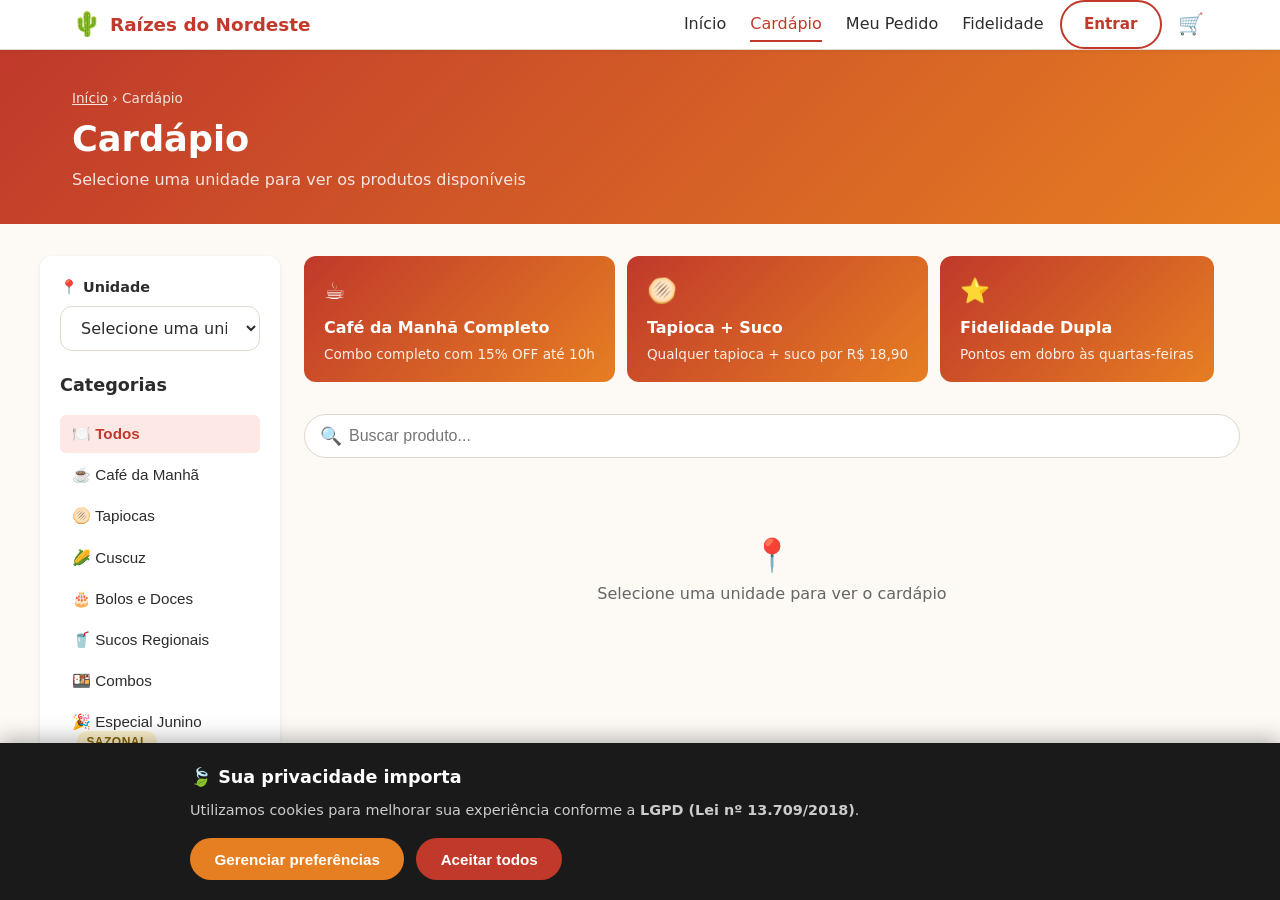
==== commit 883917fe: "feat: implementação completa raizes do nordeste" ====
--- a/src/pages/cardapio.html
+++ b/src/pages/cardapio.html
@@ -11,7 +11,7 @@
 
   <div id="lgpd-banner" class="lgpd-banner hidden" role="dialog" aria-labelledby="lgpd-title" aria-modal="true">
     <div class="lgpd-content">
-      <h2 id="lgpd-title"> Sua privacidade importa</h2>
+      <h2 id="lgpd-title">🍃 Sua privacidade importa</h2>
       <p>Utilizamos cookies para melhorar sua experiência conforme a <strong>LGPD (Lei nº 13.709/2018)</strong>.</p>
       <div class="lgpd-actions">
         <button class="btn-secondary" onclick="openPrivacyModal()">Gerenciar preferências</button>
@@ -51,9 +51,8 @@
       </nav>
       <div class="header-actions">
         <a href="login.html" class="btn-outline" id="btn-login">Entrar</a>
-        <a href="carrinho.html" class="btn-cart" aria-label="Ver carrinho" style="display:flex; align-items:center;">
-          <img src="https://cdn-icons-png.flaticon.com/512/3144/3144456.png" alt="Carrinho" style="width: 24px; height: 24px;">
-          <span id="cart-count" class="cart-badge">0</span>
+        <a href="carrinho.html" class="btn-cart" aria-label="Ver carrinho">
+          🛒 <span id="cart-count" class="cart-badge">0</span>
         </a>
       </div>
       <button class="menu-toggle" id="menu-toggle" aria-label="Abrir menu" aria-expanded="false">☰</button>
@@ -78,31 +77,35 @@
   <main id="main-content">
     <div class="container cardapio-layout">
 
+      <!-- Sidebar -->
       <aside class="cardapio-sidebar" aria-label="Filtros do cardápio">
         <div class="unit-selector">
-          <label for="unit-select"><img src='https://cdn-icons-png.flaticon.com/512/149/149060.png' style='width:18px;height:18px;vertical-align:middle'> Unidade</label>
+          <label for="unit-select">📍 Unidade</label>
           <select class="form-select" id="unit-select" onchange="changeUnit(this.value)" aria-label="Selecionar unidade">
             <option value="">Selecione uma unidade</option>
           </select>
         </div>
         <h3>Categorias</h3>
         <div class="category-list" id="category-list" role="list">
-          
+          <!-- Preenchido via JS -->
         </div>
       </aside>
 
+      <!-- Main content -->
       <div class="cardapio-main">
-        
+        <!-- Promoções -->
         <div id="promo-banner" style="margin-bottom:1.5rem"></div>
 
+        <!-- Search -->
         <div class="cardapio-search" role="search">
-          <span class="search-icon" aria-hidden="true"><img src='https://cdn-icons-png.flaticon.com/512/622/622669.png' style='width:18px;height:18px;vertical-align:middle'></span>
+          <span class="search-icon" aria-hidden="true">🔍</span>
           <input type="search" id="search-input" placeholder="Buscar produto..." aria-label="Buscar produto no cardápio" oninput="filterProducts(this.value)" />
         </div>
 
+        <!-- Products -->
         <div id="products-container" aria-live="polite" aria-label="Lista de produtos">
           <div class="text-center" style="padding:3rem;color:var(--color-text-light)">
-            <p style="font-size:2rem"><img src='https://cdn-icons-png.flaticon.com/512/149/149060.png' style='width:18px;height:18px;vertical-align:middle'></p>
+            <p style="font-size:2rem">📍</p>
             <p>Selecione uma unidade para ver o cardápio</p>
           </div>
         </div>
--- a/src/css/global.css
+++ b/src/css/global.css
@@ -1,3 +1,9 @@
+/* =============================================
+   RAÍZES DO NORDESTE — Global CSS
+   Mobile-first, responsivo, acessível
+   ============================================= */
+
+/* --- Reset & Base --- */
 *, *::before, *::after { box-sizing: border-box; margin: 0; padding: 0; }
 
 :root {
@@ -48,6 +54,7 @@
 
 ul, ol { list-style: none; }
 
+/* --- Container --- */
 .container {
   width: 100%;
   max-width: 1200px;
@@ -55,6 +62,7 @@
   padding: 0 1rem;
 }
 
+/* --- Typography --- */
 h1 { font-size: clamp(1.8rem, 5vw, 3rem); font-weight: 800; line-height: 1.2; }
 h2 { font-size: clamp(1.3rem, 3vw, 2rem); font-weight: 700; }
 h3 { font-size: 1.1rem; font-weight: 600; }
@@ -62,6 +70,7 @@
 
 .section-subtitle { color: var(--color-text-light); margin-top: .25rem; }
 
+/* --- Buttons --- */
 .btn-primary, .btn-secondary, .btn-outline, .btn-danger {
   display: inline-flex;
   align-items: center;
@@ -93,6 +102,7 @@
   outline-offset: 2px;
 }
 
+/* --- Header --- */
 .header {
   background: var(--color-surface);
   border-bottom: 1px solid var(--color-border);
@@ -185,6 +195,7 @@
 .mobile-nav-link:hover { background: var(--color-bg); color: var(--color-primary); }
 .mobile-nav.hidden { display: none; }
 
+/* --- Footer --- */
 .footer {
   background: #1a1a1a;
   color: #ccc;
@@ -212,7 +223,8 @@
   color: #777;
 }
 
-.privacy-bar {
+/* --- LGPD Banner --- */
+.lgpd-banner {
   position: fixed;
   bottom: 0; left: 0; right: 0;
   background: #1a1a1a;
@@ -222,17 +234,18 @@
   box-shadow: 0 -4px 20px rgba(0,0,0,.3);
   animation: slideUp .4s ease;
 }
-.privacy-content { max-width: 900px; margin: 0 auto; }
-.privacy-content h2 { color: #fff; font-size: 1.1rem; margin-bottom: .5rem; }
-.privacy-content p  { font-size: .9rem; color: #ccc; margin-bottom: .5rem; }
-.privacy-actions { display: flex; flex-wrap: wrap; gap: .75rem; margin-top: 1rem; }
-.privacy-bar.hidden { display: none; }
+.lgpd-content { max-width: 900px; margin: 0 auto; }
+.lgpd-content h2 { color: #fff; font-size: 1.1rem; margin-bottom: .5rem; }
+.lgpd-content p  { font-size: .9rem; color: #ccc; margin-bottom: .5rem; }
+.lgpd-actions { display: flex; flex-wrap: wrap; gap: .75rem; margin-top: 1rem; }
+.lgpd-banner.hidden { display: none; }
 
 @keyframes slideUp {
   from { transform: translateY(100%); }
   to   { transform: translateY(0); }
 }
 
+/* --- Modal --- */
 .modal {
   position: fixed;
   inset: 0;
@@ -277,6 +290,7 @@
 .privacy-note { font-size: .85rem !important; }
 .link { color: var(--color-primary); text-decoration: underline; }
 
+/* --- Cards --- */
 .card {
   background: var(--color-surface);
   border-radius: var(--radius-md);
@@ -286,6 +300,7 @@
 }
 .card:hover { box-shadow: var(--shadow-md); transform: translateY(-2px); }
 
+/* --- Badges --- */
 .badge {
   display: inline-block;
   padding: .2rem .6rem;
@@ -301,6 +316,7 @@
 .badge-info     { background: #d1ecf1; color: #0c5460; }
 .badge-primary  { background: #fde8e6; color: var(--color-primary); }
 
+/* --- Form elements --- */
 .form-group { display: flex; flex-direction: column; gap: .4rem; margin-bottom: 1rem; }
 .form-label { font-weight: 600; font-size: .9rem; }
 .form-input, .form-select, .form-textarea {
@@ -322,6 +338,7 @@
 .form-error { color: var(--color-error); font-size: .82rem; }
 .form-hint  { color: var(--color-text-light); font-size: .82rem; }
 
+/* --- Alerts --- */
 .alert {
   padding: .85rem 1.1rem;
   border-radius: var(--radius-md);
@@ -336,6 +353,7 @@
 .alert-warning { background: #fff3cd; color: #856404; border-left: 4px solid var(--color-warning); }
 .alert-info    { background: #d1ecf1; color: #0c5460; border-left: 4px solid var(--color-info); }
 
+/* --- Utilities --- */
 .hidden  { display: none !important; }
 .sr-only { position: absolute; width: 1px; height: 1px; padding: 0; margin: -1px; overflow: hidden; clip: rect(0,0,0,0); white-space: nowrap; border: 0; }
 .text-center { text-align: center; }
@@ -347,6 +365,7 @@
 .mb-2 { margin-bottom: 1rem; }
 .divider { border: none; border-top: 1px solid var(--color-border); margin: 1.5rem 0; }
 
+/* --- Spinner --- */
 .spinner {
   width: 36px; height: 36px;
   border: 4px solid var(--color-border);
@@ -357,6 +376,7 @@
 }
 @keyframes spin { to { transform: rotate(360deg); } }
 
+/* --- Toast --- */
 .toast-container {
   position: fixed;
   bottom: 1.5rem;
@@ -387,6 +407,7 @@
   to   { opacity: 1; transform: translateX(0); }
 }
 
+/* --- Responsive --- */
 @media (min-width: 640px) {
   .container { padding: 0 1.5rem; }
   .footer-inner { grid-template-columns: 1fr 1fr; }
--- a/src/css/pages.css
+++ b/src/css/pages.css
@@ -1,3 +1,9 @@
+/* =============================================
+   PAGES CSS — Cardápio, Pedido, Carrinho,
+   Login, Cadastro, Fidelidade, Status
+   ============================================= */
+
+/* ---- Page Header ---- */
 .page-header {
   background: linear-gradient(135deg, var(--color-primary), var(--color-secondary));
   color: #fff;
@@ -8,6 +14,7 @@
 .breadcrumb { font-size: .85rem; color: rgba(255,255,255,.7); margin-bottom: .5rem; }
 .breadcrumb a { color: rgba(255,255,255,.85); text-decoration: underline; }
 
+/* ---- Cardápio ---- */
 .cardapio-layout {
   display: grid;
   grid-template-columns: 1fr;
@@ -82,12 +89,6 @@
   justify-content: center;
   font-size: 2.5rem;
   flex-shrink: 0;
-  overflow: hidden;
-}
-.product-img img {
-  width: 100%;
-  height: 100%;
-  object-fit: cover;
 }
 .product-info { flex: 1; }
 .product-info h3 { font-size: 1rem; margin-bottom: .25rem; }
@@ -97,6 +98,7 @@
 .product-unavailable { opacity: .5; pointer-events: none; }
 .product-unavailable .product-img { filter: grayscale(1); }
 
+/* Qty control */
 .qty-control { display: flex; align-items: center; gap: .5rem; }
 .qty-btn {
   width: 30px; height: 30px;
@@ -113,6 +115,7 @@
 .qty-btn:hover { background: var(--color-primary); color: #fff; }
 .qty-value { font-weight: 700; min-width: 20px; text-align: center; }
 
+/* ---- Carrinho ---- */
 .cart-layout {
   display: grid;
   grid-template-columns: 1fr;
@@ -136,12 +139,6 @@
   display: flex; align-items: center; justify-content: center;
   font-size: 2rem;
   flex-shrink: 0;
-  overflow: hidden;
-}
-.cart-item-img img {
-  width: 100%;
-  height: 100%;
-  object-fit: cover;
 }
 .cart-item-info { flex: 1; }
 .cart-item-info h3 { font-size: .95rem; }
@@ -200,6 +197,7 @@
 }
 .cart-empty .empty-icon { font-size: 4rem; margin-bottom: 1rem; }
 
+/* ---- Login / Cadastro ---- */
 .auth-layout {
   min-height: calc(100vh - 200px);
   display: flex;
@@ -244,6 +242,7 @@
 .strength-bar { height: 4px; border-radius: 2px; background: var(--color-border); margin-top: .4rem; overflow: hidden; }
 .strength-fill { height: 100%; border-radius: 2px; transition: width .3s, background .3s; }
 
+/* ---- Status do Pedido ---- */
 .status-layout { padding: 2rem 0; }
 .status-card {
   background: var(--color-surface);
@@ -290,6 +289,7 @@
 .status-items h3 { margin-bottom: .75rem; }
 .status-item { display: flex; justify-content: space-between; font-size: .9rem; padding: .4rem 0; border-bottom: 1px solid var(--color-border); }
 
+/* ---- Fidelidade ---- */
 .fidelity-layout { padding: 2rem 0; }
 .points-card {
   background: linear-gradient(135deg, var(--color-primary), var(--color-secondary));
@@ -331,6 +331,7 @@
 .points-plus  { color: var(--color-success); font-weight: 700; }
 .points-minus { color: var(--color-error); font-weight: 700; }
 
+/* ---- Pagamento ---- */
 .payment-layout { padding: 2rem 0; max-width: 600px; margin: 0 auto; }
 .payment-card {
   background: var(--color-surface);
@@ -348,6 +349,7 @@
 .payment-success .success-icon { font-size: 4rem; margin-bottom: 1rem; }
 .payment-success h2 { color: var(--color-success); }
 
+/* ---- Perfil ---- */
 .profile-layout { padding: 2rem 0; }
 .profile-grid {
   display: grid;
@@ -386,6 +388,7 @@
   font-weight: 600;
 }
 
+/* Responsive */
 @media (min-width: 640px) {
   .product-grid { grid-template-columns: repeat(2, 1fr); }
   .rewards-grid { grid-template-columns: repeat(2, 1fr); }
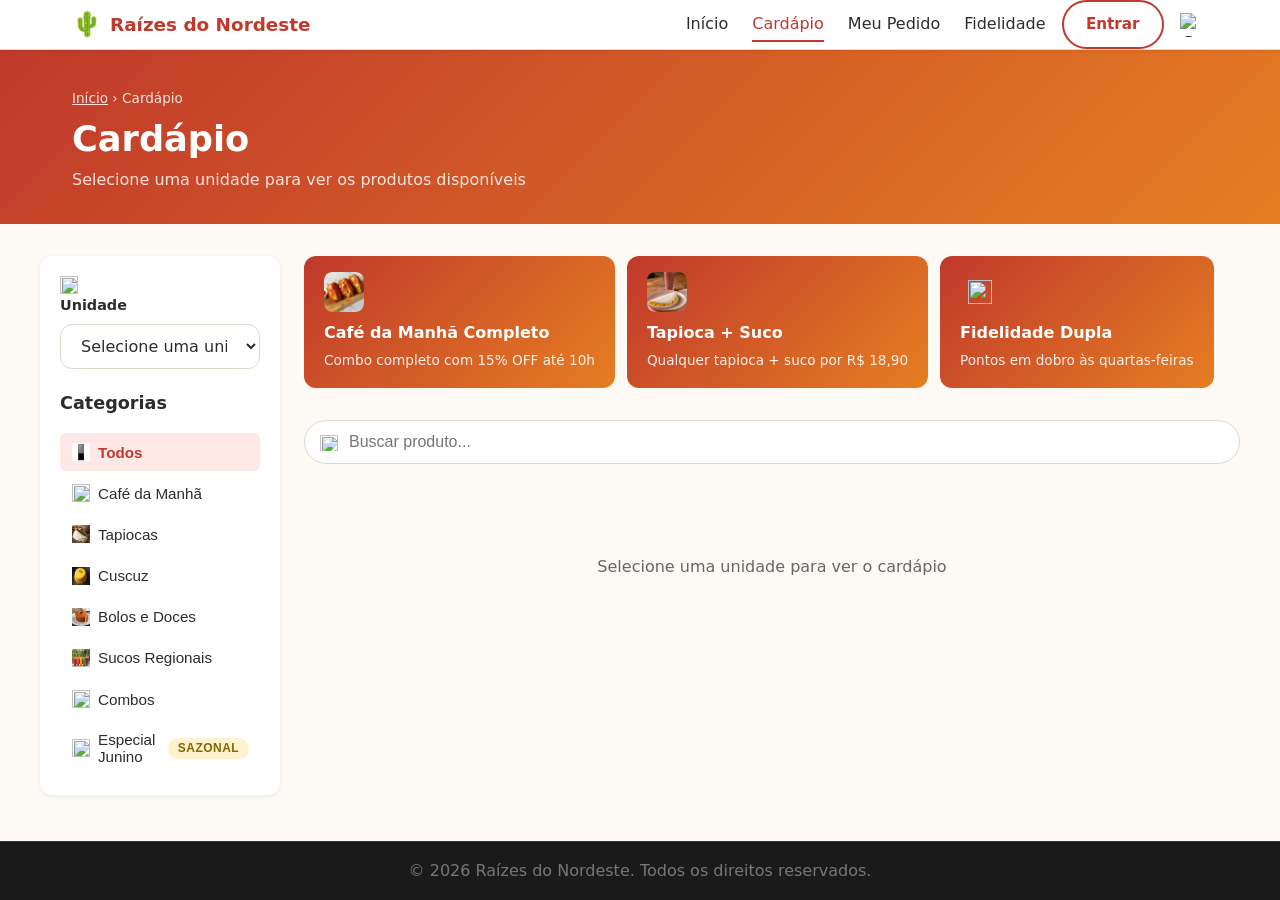
==== commit 15d55b5e: "build: estrutura completa raizes do nordeste" ====
--- a/src/pages/cardapio.html
+++ b/src/pages/cardapio.html
@@ -11,7 +11,7 @@
 
   <div id="lgpd-banner" class="lgpd-banner hidden" role="dialog" aria-labelledby="lgpd-title" aria-modal="true">
     <div class="lgpd-content">
-      <h2 id="lgpd-title">🍃 Sua privacidade importa</h2>
+      <h2 id="lgpd-title"> Sua privacidade importa</h2>
       <p>Utilizamos cookies para melhorar sua experiência conforme a <strong>LGPD (Lei nº 13.709/2018)</strong>.</p>
       <div class="lgpd-actions">
         <button class="btn-secondary" onclick="openPrivacyModal()">Gerenciar preferências</button>
@@ -51,8 +51,9 @@
       </nav>
       <div class="header-actions">
         <a href="login.html" class="btn-outline" id="btn-login">Entrar</a>
-        <a href="carrinho.html" class="btn-cart" aria-label="Ver carrinho">
-          🛒 <span id="cart-count" class="cart-badge">0</span>
+        <a href="carrinho.html" class="btn-cart" aria-label="Ver carrinho" style="display:flex; align-items:center;">
+          <img src="https://cdn-icons-png.flaticon.com/512/3144/3144456.png" alt="Carrinho" style="width: 24px; height: 24px;">
+          <span id="cart-count" class="cart-badge">0</span>
         </a>
       </div>
       <button class="menu-toggle" id="menu-toggle" aria-label="Abrir menu" aria-expanded="false">☰</button>
@@ -77,35 +78,31 @@
   <main id="main-content">
     <div class="container cardapio-layout">
 
-      <!-- Sidebar -->
       <aside class="cardapio-sidebar" aria-label="Filtros do cardápio">
         <div class="unit-selector">
-          <label for="unit-select">📍 Unidade</label>
+          <label for="unit-select"><img src='https://cdn-icons-png.flaticon.com/512/149/149060.png' style='width:18px;height:18px;vertical-align:middle'> Unidade</label>
           <select class="form-select" id="unit-select" onchange="changeUnit(this.value)" aria-label="Selecionar unidade">
             <option value="">Selecione uma unidade</option>
           </select>
         </div>
         <h3>Categorias</h3>
         <div class="category-list" id="category-list" role="list">
-          <!-- Preenchido via JS -->
+          
         </div>
       </aside>
 
-      <!-- Main content -->
       <div class="cardapio-main">
-        <!-- Promoções -->
+        
         <div id="promo-banner" style="margin-bottom:1.5rem"></div>
 
-        <!-- Search -->
         <div class="cardapio-search" role="search">
-          <span class="search-icon" aria-hidden="true">🔍</span>
+          <span class="search-icon" aria-hidden="true"><img src='https://cdn-icons-png.flaticon.com/512/622/622669.png' style='width:18px;height:18px;vertical-align:middle'></span>
           <input type="search" id="search-input" placeholder="Buscar produto..." aria-label="Buscar produto no cardápio" oninput="filterProducts(this.value)" />
         </div>
 
-        <!-- Products -->
         <div id="products-container" aria-live="polite" aria-label="Lista de produtos">
           <div class="text-center" style="padding:3rem;color:var(--color-text-light)">
-            <p style="font-size:2rem">📍</p>
+            <p style="font-size:2rem"><img src='https://cdn-icons-png.flaticon.com/512/149/149060.png' style='width:18px;height:18px;vertical-align:middle'></p>
             <p>Selecione uma unidade para ver o cardápio</p>
           </div>
         </div>
--- a/src/css/global.css
+++ b/src/css/global.css
@@ -1,9 +1,3 @@
-/* =============================================
-   RAÍZES DO NORDESTE — Global CSS
-   Mobile-first, responsivo, acessível
-   ============================================= */
-
-/* --- Reset & Base --- */
 *, *::before, *::after { box-sizing: border-box; margin: 0; padding: 0; }
 
 :root {
@@ -54,7 +48,6 @@
 
 ul, ol { list-style: none; }
 
-/* --- Container --- */
 .container {
   width: 100%;
   max-width: 1200px;
@@ -62,7 +55,6 @@
   padding: 0 1rem;
 }
 
-/* --- Typography --- */
 h1 { font-size: clamp(1.8rem, 5vw, 3rem); font-weight: 800; line-height: 1.2; }
 h2 { font-size: clamp(1.3rem, 3vw, 2rem); font-weight: 700; }
 h3 { font-size: 1.1rem; font-weight: 600; }
@@ -70,7 +62,6 @@
 
 .section-subtitle { color: var(--color-text-light); margin-top: .25rem; }
 
-/* --- Buttons --- */
 .btn-primary, .btn-secondary, .btn-outline, .btn-danger {
   display: inline-flex;
   align-items: center;
@@ -102,7 +93,6 @@
   outline-offset: 2px;
 }
 
-/* --- Header --- */
 .header {
   background: var(--color-surface);
   border-bottom: 1px solid var(--color-border);
@@ -195,7 +185,6 @@
 .mobile-nav-link:hover { background: var(--color-bg); color: var(--color-primary); }
 .mobile-nav.hidden { display: none; }
 
-/* --- Footer --- */
 .footer {
   background: #1a1a1a;
   color: #ccc;
@@ -223,8 +212,7 @@
   color: #777;
 }
 
-/* --- LGPD Banner --- */
-.lgpd-banner {
+.privacy-bar {
   position: fixed;
   bottom: 0; left: 0; right: 0;
   background: #1a1a1a;
@@ -234,18 +222,17 @@
   box-shadow: 0 -4px 20px rgba(0,0,0,.3);
   animation: slideUp .4s ease;
 }
-.lgpd-content { max-width: 900px; margin: 0 auto; }
-.lgpd-content h2 { color: #fff; font-size: 1.1rem; margin-bottom: .5rem; }
-.lgpd-content p  { font-size: .9rem; color: #ccc; margin-bottom: .5rem; }
-.lgpd-actions { display: flex; flex-wrap: wrap; gap: .75rem; margin-top: 1rem; }
-.lgpd-banner.hidden { display: none; }
+.privacy-content { max-width: 900px; margin: 0 auto; }
+.privacy-content h2 { color: #fff; font-size: 1.1rem; margin-bottom: .5rem; }
+.privacy-content p  { font-size: .9rem; color: #ccc; margin-bottom: .5rem; }
+.privacy-actions { display: flex; flex-wrap: wrap; gap: .75rem; margin-top: 1rem; }
+.privacy-bar.hidden { display: none; }
 
 @keyframes slideUp {
   from { transform: translateY(100%); }
   to   { transform: translateY(0); }
 }
 
-/* --- Modal --- */
 .modal {
   position: fixed;
   inset: 0;
@@ -290,7 +277,6 @@
 .privacy-note { font-size: .85rem !important; }
 .link { color: var(--color-primary); text-decoration: underline; }
 
-/* --- Cards --- */
 .card {
   background: var(--color-surface);
   border-radius: var(--radius-md);
@@ -300,7 +286,6 @@
 }
 .card:hover { box-shadow: var(--shadow-md); transform: translateY(-2px); }
 
-/* --- Badges --- */
 .badge {
   display: inline-block;
   padding: .2rem .6rem;
@@ -316,7 +301,6 @@
 .badge-info     { background: #d1ecf1; color: #0c5460; }
 .badge-primary  { background: #fde8e6; color: var(--color-primary); }
 
-/* --- Form elements --- */
 .form-group { display: flex; flex-direction: column; gap: .4rem; margin-bottom: 1rem; }
 .form-label { font-weight: 600; font-size: .9rem; }
 .form-input, .form-select, .form-textarea {
@@ -338,7 +322,6 @@
 .form-error { color: var(--color-error); font-size: .82rem; }
 .form-hint  { color: var(--color-text-light); font-size: .82rem; }
 
-/* --- Alerts --- */
 .alert {
   padding: .85rem 1.1rem;
   border-radius: var(--radius-md);
@@ -353,7 +336,6 @@
 .alert-warning { background: #fff3cd; color: #856404; border-left: 4px solid var(--color-warning); }
 .alert-info    { background: #d1ecf1; color: #0c5460; border-left: 4px solid var(--color-info); }
 
-/* --- Utilities --- */
 .hidden  { display: none !important; }
 .sr-only { position: absolute; width: 1px; height: 1px; padding: 0; margin: -1px; overflow: hidden; clip: rect(0,0,0,0); white-space: nowrap; border: 0; }
 .text-center { text-align: center; }
@@ -365,7 +347,6 @@
 .mb-2 { margin-bottom: 1rem; }
 .divider { border: none; border-top: 1px solid var(--color-border); margin: 1.5rem 0; }
 
-/* --- Spinner --- */
 .spinner {
   width: 36px; height: 36px;
   border: 4px solid var(--color-border);
@@ -376,7 +357,6 @@
 }
 @keyframes spin { to { transform: rotate(360deg); } }
 
-/* --- Toast --- */
 .toast-container {
   position: fixed;
   bottom: 1.5rem;
@@ -407,7 +387,6 @@
   to   { opacity: 1; transform: translateX(0); }
 }
 
-/* --- Responsive --- */
 @media (min-width: 640px) {
   .container { padding: 0 1.5rem; }
   .footer-inner { grid-template-columns: 1fr 1fr; }
--- a/src/css/pages.css
+++ b/src/css/pages.css
@@ -1,9 +1,3 @@
-/* =============================================
-   PAGES CSS — Cardápio, Pedido, Carrinho,
-   Login, Cadastro, Fidelidade, Status
-   ============================================= */
-
-/* ---- Page Header ---- */
 .page-header {
   background: linear-gradient(135deg, var(--color-primary), var(--color-secondary));
   color: #fff;
@@ -14,7 +8,6 @@
 .breadcrumb { font-size: .85rem; color: rgba(255,255,255,.7); margin-bottom: .5rem; }
 .breadcrumb a { color: rgba(255,255,255,.85); text-decoration: underline; }
 
-/* ---- Cardápio ---- */
 .cardapio-layout {
   display: grid;
   grid-template-columns: 1fr;
@@ -89,6 +82,12 @@
   justify-content: center;
   font-size: 2.5rem;
   flex-shrink: 0;
+  overflow: hidden;
+}
+.product-img img {
+  width: 100%;
+  height: 100%;
+  object-fit: cover;
 }
 .product-info { flex: 1; }
 .product-info h3 { font-size: 1rem; margin-bottom: .25rem; }
@@ -98,7 +97,6 @@
 .product-unavailable { opacity: .5; pointer-events: none; }
 .product-unavailable .product-img { filter: grayscale(1); }
 
-/* Qty control */
 .qty-control { display: flex; align-items: center; gap: .5rem; }
 .qty-btn {
   width: 30px; height: 30px;
@@ -115,7 +113,6 @@
 .qty-btn:hover { background: var(--color-primary); color: #fff; }
 .qty-value { font-weight: 700; min-width: 20px; text-align: center; }
 
-/* ---- Carrinho ---- */
 .cart-layout {
   display: grid;
   grid-template-columns: 1fr;
@@ -139,6 +136,12 @@
   display: flex; align-items: center; justify-content: center;
   font-size: 2rem;
   flex-shrink: 0;
+  overflow: hidden;
+}
+.cart-item-img img {
+  width: 100%;
+  height: 100%;
+  object-fit: cover;
 }
 .cart-item-info { flex: 1; }
 .cart-item-info h3 { font-size: .95rem; }
@@ -197,7 +200,6 @@
 }
 .cart-empty .empty-icon { font-size: 4rem; margin-bottom: 1rem; }
 
-/* ---- Login / Cadastro ---- */
 .auth-layout {
   min-height: calc(100vh - 200px);
   display: flex;
@@ -242,7 +244,6 @@
 .strength-bar { height: 4px; border-radius: 2px; background: var(--color-border); margin-top: .4rem; overflow: hidden; }
 .strength-fill { height: 100%; border-radius: 2px; transition: width .3s, background .3s; }
 
-/* ---- Status do Pedido ---- */
 .status-layout { padding: 2rem 0; }
 .status-card {
   background: var(--color-surface);
@@ -289,7 +290,6 @@
 .status-items h3 { margin-bottom: .75rem; }
 .status-item { display: flex; justify-content: space-between; font-size: .9rem; padding: .4rem 0; border-bottom: 1px solid var(--color-border); }
 
-/* ---- Fidelidade ---- */
 .fidelity-layout { padding: 2rem 0; }
 .points-card {
   background: linear-gradient(135deg, var(--color-primary), var(--color-secondary));
@@ -331,7 +331,6 @@
 .points-plus  { color: var(--color-success); font-weight: 700; }
 .points-minus { color: var(--color-error); font-weight: 700; }
 
-/* ---- Pagamento ---- */
 .payment-layout { padding: 2rem 0; max-width: 600px; margin: 0 auto; }
 .payment-card {
   background: var(--color-surface);
@@ -349,7 +348,6 @@
 .payment-success .success-icon { font-size: 4rem; margin-bottom: 1rem; }
 .payment-success h2 { color: var(--color-success); }
 
-/* ---- Perfil ---- */
 .profile-layout { padding: 2rem 0; }
 .profile-grid {
   display: grid;
@@ -388,7 +386,6 @@
   font-weight: 600;
 }
 
-/* Responsive */
 @media (min-width: 640px) {
   .product-grid { grid-template-columns: repeat(2, 1fr); }
   .rewards-grid { grid-template-columns: repeat(2, 1fr); }
